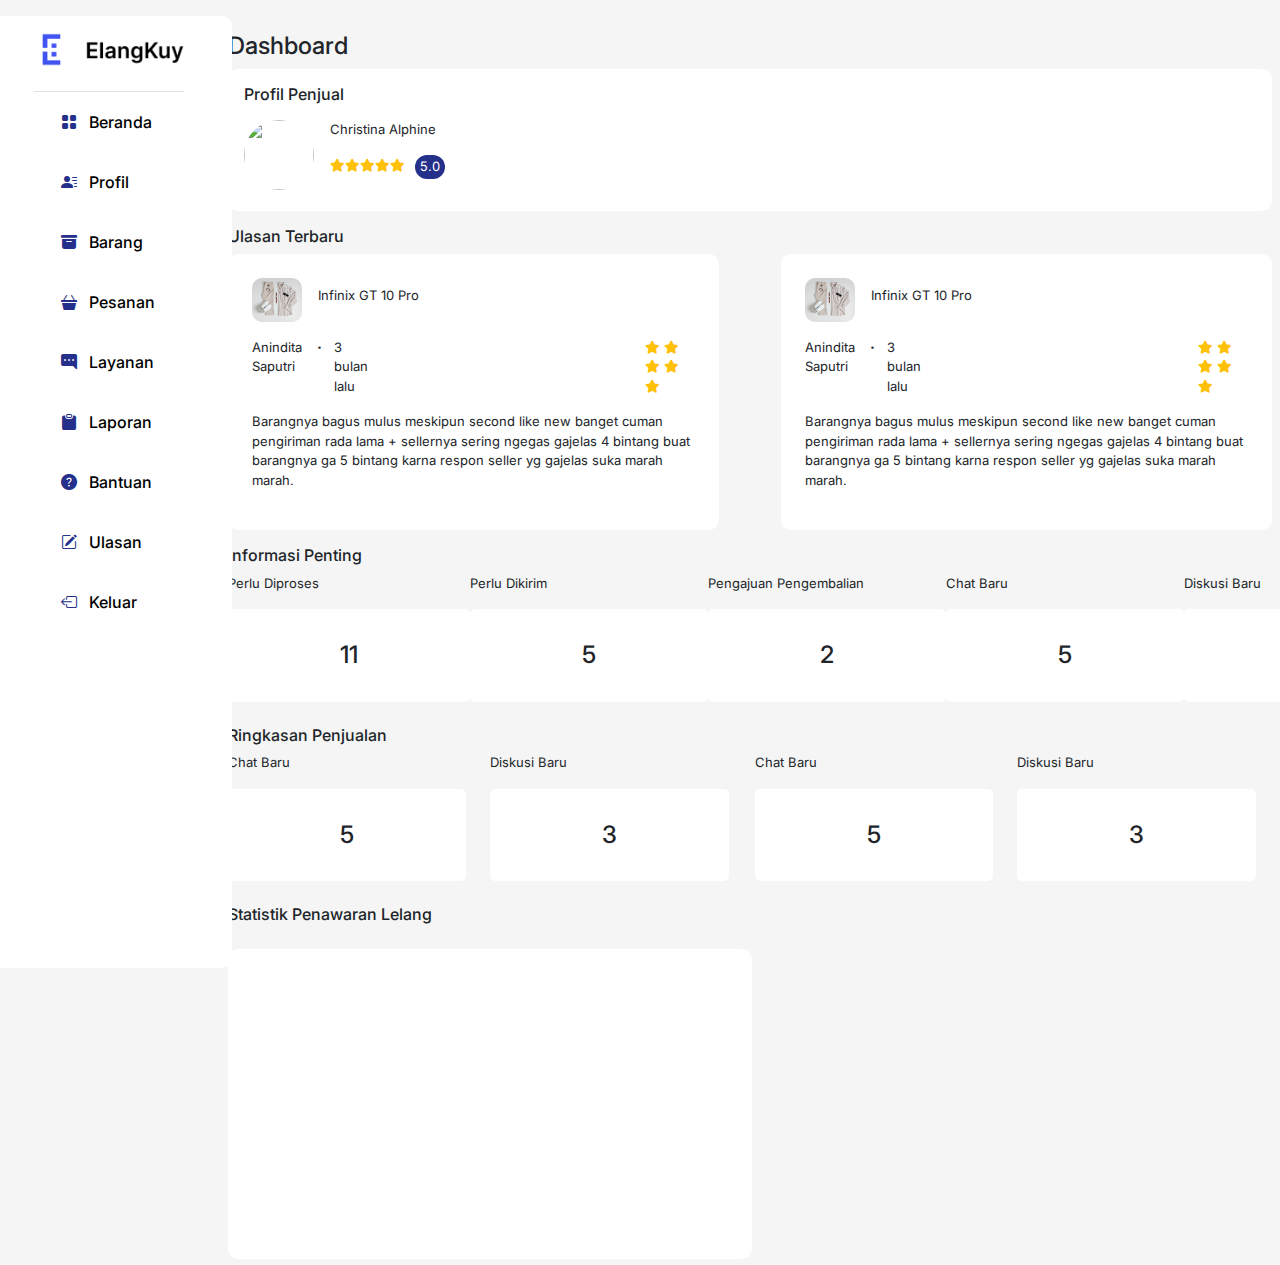
==== seller/index.html @ 98bc8c27 "penambahan login dan register" ====
<!DOCTYPE html>
<html lang="en">
<head>
    <meta charset="UTF-8">
    <meta name="viewport" content="width=device-width, initial-scale=1.0">

    <title>ElangKuy</title>
    <!-- logo halaman -->
    <link href="../assets/img/logohalaman.png" rel="icon">

    <!-- Font -->
    <link rel="preconnect" href="https://fonts.googleapis.com">
    <link rel="preconnect" href="https://fonts.gstatic.com" crossorigin>
    <link href="https://fonts.googleapis.com/css2?family=Inter:ital,opsz,wght@0,14..32,100..900;1,14..32,100..900&display=swap" rel="stylesheet">

    <!-- Bootstrap -->
    <link href="https://cdn.jsdelivr.net/npm/bootstrap@5.3.3/dist/css/bootstrap.min.css" rel="stylesheet" integrity="sha384-QWTKZyjpPEjISv5WaRU9OFeRpok6YctnYmDr5pNlyT2bRjXh0JMhjY6hW+ALEwIH" crossorigin="anonymous">
    <script src="https://cdn.jsdelivr.net/npm/bootstrap@5.3.3/dist/js/bootstrap.bundle.min.js" integrity="sha384-YvpcrYf0tY3lHB60NNkmXc5s9fDVZLESaAA55NDzOxhy9GkcIdslK1eN7N6jIeHz" crossorigin="anonymous"></script>

    <!-- Boostrap Icons & Font Awesome Icons -->
    <link rel="stylesheet" href="https://cdnjs.cloudflare.com/ajax/libs/font-awesome/6.0.0-beta3/css/all.min.css">
    <link rel="stylesheet" href="https://cdn.jsdelivr.net/npm/bootstrap-icons@1.11.3/font/bootstrap-icons.min.css">

    <!-- Chart JS -->
    <script src="https://cdnjs.cloudflare.com/ajax/libs/Chart.js/2.9.4/Chart.js"></script>

    <link rel="stylesheet" href="../assets/css/dashboard.css">
</head>
<body>
    <div class="row">
        <div class="col-md-2">
            <div class="d-flex flex-column align-items-center">
                <aside class="side-bar border-box bg-white ms-4 mt-3 pt-3 px-5">
                    <div class="logo">
                        <img src="../assets/img/logo.png" width="150px" alt="logo">
                    </div>
                    <ul class="nav flex-column border-top border-grey mt-4">
                        <li class="nav-item my-2">
                            <a class="nav-link fw-medium" href="#"><i class="bi bi-grid-fill side-icon me-2"></i> Beranda</a>
                        </li>
                        <li class="nav-item my-2">
                            <a class="nav-link fw-medium" href="#"><i class="bi bi-person-lines-fill side-icon me-2"></i> Profil</a>
                        </li>
                        <li class="nav-item my-2">
                            <a class="nav-link fw-medium" href="#"><i class="bi bi-archive-fill side-icon me-2"></i> Barang </a>
                        </li>
                        <li class="nav-item my-2">
                            <a class="nav-link fw-medium" href="#"><i class="bi bi-basket3-fill side-icon me-2"></i> Pesanan</a>
                        </li>
                        <li class="nav-item my-2">
                            <a class="nav-link fw-medium" href="#"><i class="bi bi-chat-right-dots-fill side-icon me-2"></i> Layanan</a>
                        </li>
                        <li class="nav-item my-2">
                            <a class="nav-link fw-medium" href="#"><i class="bi bi-clipboard-fill side-icon me-2"></i> Laporan</a>
                        </li>
                        <li class="nav-item my-2">
                            <a class="nav-link fw-medium" href="#"><i class="bi bi-question-circle-fill side-icon me-2"></i> Bantuan</a>
                        </li>
                        <li class="nav-item my-2">
                            <a class="nav-link fw-medium" href="#"><i class="bi bi-pencil-square side-icon me-2"></i> Ulasan</a>
                        </li>
                        <li class="nav-item my-2">
                            <a class="nav-link fw-medium" href="#"><i class="bi bi-box-arrow-left side-icon me-2"></i> Keluar</a>
                        </li>
                    </ul>
                </aside>
            </div>
        </div>
        <div class="main col-md-10 mt-3">
            <h4 class="mt-3">Dashboard</h4>
            <div class="profile me-2">
                <h6 class="fw-medium mb-3">Profil Penjual</h6>
                <div class="profile-section d-flex mt-2">
                    <div>
                        <img src="https://plus.unsplash.com/premium_photo-1664536392896-cd1743f9c02c?q=80&w=1887&auto=format&fit=crop&ixlib=rb-4.0.3&ixid=M3wxMjA3fDB8MHxwaG90by1wYWdlfHx8fGVufDB8fHx8fA%3D%3D" class="rounded-circle" alt="">
                    </div>
                    <div class="seller-info ms-3">
                        <p>Christina Alphine</p>
                        <div class="icon-profile d-flex">
                            <i class="fas fa-star text-warning mt-1">
                            </i>
                            <i class="fas fa-star text-warning mt-1">
                            </i>
                            <i class="fas fa-star text-warning mt-1">
                            </i>
                            <i class="fas fa-star text-warning mt-1">
                            </i>
                            <i class="fas fa-star text-warning mt-1">
                            </i>
                            <p>5.0</p>
                        </div>
                    </div>
                </div>
            </div>
            <div class="review mt-3 me-2">
                <h6>Ulasan Terbaru</h6>
                <div class="d-flex justify-content-between">
                    <div class="review-card">
                        <div class="review-title d-flex">
                            <img src="../assets/img/carousel1.png" width="50px" alt="">
                            <p class="ms-3 mt-2">Infinix GT 10 Pro</p>
                        </div>
                        <div class="reviewer d-flex mt-3">
                            <p>Anindita Saputri </p>
                            <i class="bi bi-dot mx-2"></i>
                            <p> 3 bulan lalu</p>
                            <div class="stars-icon">
                                <i class="fas fa-star text-warning">
                                </i>
                                <i class="fas fa-star text-warning">
                                </i>
                                <i class="fas fa-star text-warning">
                                </i>
                                <i class="fas fa-star text-warning">
                                </i>
                                <i class="fas fa-star text-warning">
                                </i>
                            </div>
                        </div>
                        <p>Barangnya bagus mulus meskipun second like new banget cuman pengiriman rada lama + sellernya sering ngegas gajelas 4 bintang buat barangnya ga 5 bintang karna respon seller yg gajelas suka marah marah.</p>
                    </div>
                    <div class="review-card">
                        <div class="review-title d-flex">
                            <img src="../assets/img/carousel1.png" width="50px" alt="">
                            <p class="ms-3 mt-2">Infinix GT 10 Pro</p>
                        </div>
                        <div class="reviewer d-flex mt-3">
                            <p>Anindita Saputri </p>
                            <i class="bi bi-dot mx-2"></i>
                            <p> 3 bulan lalu</p>
                            <div class="stars-icon">
                                <i class="fas fa-star text-warning">
                                </i>
                                <i class="fas fa-star text-warning">
                                </i>
                                <i class="fas fa-star text-warning">
                                </i>
                                <i class="fas fa-star text-warning">
                                </i>
                                <i class="fas fa-star text-warning">
                                </i>
                            </div>
                        </div>
                        <p>Barangnya bagus mulus meskipun second like new banget cuman pengiriman rada lama + sellernya sering ngegas gajelas 4 bintang buat barangnya ga 5 bintang karna respon seller yg gajelas suka marah marah.</p>
                    </div>
                </div>
            </div>
            <div class="information mt-3 me-2">
                <h6 class="fw-medium">Informasi Penting</h6>
                <div class="information-card d-flex justify-content-between">
                    <div class="information-item">
                        <p>Perlu Diproses</p>
                        <h4>11</h4>
                    </div>
                    <div class="information-item">
                        <p>Perlu Dikirim</p>
                        <h4>5</h4>
                    </div>
                    <div class="information-item">
                        <p>Pengajuan Pengembalian</p>
                        <h4>2</h4>
                    </div>
                    <div class="information-item">
                        <p>Chat Baru</p>
                        <h4>5</h4>
                    </div>
                    <div class="information-item">
                        <p>Diskusi Baru</p>
                        <h4>3</h4>
                    </div>
                </div>
            </div>
            <div class="summary mt-3">
                <h6>Ringkasan Penjualan</h6>
                <div class="summary-card d-flex justify-content-between">
                    <div class="summary-card-left d-flex">
                        <div class="summary-item">
                            <p>Chat Baru</p>
                            <h4>5</h4>
                        </div>
                        <div class="summary-item">
                            <p>Diskusi Baru</p>
                            <h4>3</h4>
                        </div>
                    </div>
                    <div class="summary-card-right d-flex">
                        <div class="summary-item">
                            <p>Chat Baru</p>
                            <h4>5</h4>
                        </div>
                        <div class="summary-item">
                            <p>Diskusi Baru</p>
                            <h4>3</h4>
                        </div>
                    </div>
                </div>
            </div>
            <div class="auction-chart mt-3 me-2">
                <h6 class="fw-medium">Statistik Penawaran Lelang</h6>
                <canvas id="myChart" class="mt-3"></canvas>
            </div>
        </div>
    </div>

    <script src="../assets/js/chart.js"></script>
</body>
</html>
---- assets/css/dashboard.css ----
body {
    font-family: 'Inter', sans-serif;
    background-color: #f5f5f5;
}

aside {
    border-radius: 10px;
    padding-bottom: 21rem;
    position: fixed;
}

.side-bar .nav .nav-item .nav-link {
    color: black;
    padding: 10px 27px;
}

.side-bar .nav .nav-item .nav-link:hover {
    color: #4154f1;
    background-color: #4153f12f;
    border-radius: 10px;
}

.side-bar .nav .nav-item .nav-link.active {
    color: #4154f1;
    background-color: #4153f12f;
    border-radius: 10px;
}

.filter-container {
    border-radius: 10px;
    position: fixed;
}

.search {
    position: fixed;
    top: 0;
    z-index: 50;
}

.search input{
    background-color: #fff;
    border-style: none;
    border-radius: 10px;
    padding: 10px 25.4rem;
    color: black;
}

.search-icon {
    position: absolute;
    padding: 5px 20px;
    top: 5px;
    right: 10px; /* Jarak ikon dari sisi kanan */
    color: white;
    cursor: pointer;
    background: linear-gradient(to right, #4154f1, #25308b);
    border-radius: 10px;
}

.side-icon {
    color: #25308b;
}

.carousel {
    margin-top: 4rem;
}

.carousel-item img{
    border-radius: 10px;
}

.category .type1, .type2 {
    font-weight: medium;
    padding: 10px 10px;
    background: linear-gradient(to right, #4154f1, #25308b);
    width: 12rem;
    text-align: center;
    border-radius: 5px;
}

.category .type1 {
    background: linear-gradient(to right, #4154f1, #25308b);
}

.category .type1 a{
    color: white;
}

.category .type2 {
    background: linear-gradient(to right, #fec400, #ffd700);
}

a {
    text-decoration: none;
    color: black;
}

.product .product-card .card {
    width: 12.5rem;
    border-style: none;
}

.product .product-card .card .card-title {
    font-size: medium;
}

.product .product-card .card .card-body {
    font-size: small;
}

.product .product-card .card .btn {
    background-color: #2E3A8A;
    font-size: small;
}

.product .product-card .card img {
    width: 100%;
    height: 200px; /* Tentukan tinggi gambar */
    object-fit: cover; /* Atur agar gambar memenuhi ruang */
  }

.filter-icon {
    color: #25308b;
}

.filter-section .form-check {
    padding: 3px;
}

.filter-container .btn {
    text-align: center;

}

.btn-filter .btn {
    background-color: #2E3A8A;
    padding: 5px 50px;
    border-radius: 10px;
}

.pagination {
    display: flex;
    justify-content: center;
    margin-top: 2rem;
}

.pagination a {
    text-decoration: none;
    color: #25308b;
    padding: 5px 15px;
    background-color: transparent;
    border: none;
}

.pagination .page-link:hover {
    background-color: #25308b;
    color: white;
}

.pagination .page-icon{
    margin-top: 5px;
}

.main {
    padding-left: 1.4rem;
}

.profile {
    background-color: white;
    border-radius: 10px;
    padding: 1rem;
    font-size: small;
}

.icon-profile p {
    margin-left: 10px;
    background-color: #25308b;
    color: white;
    padding: 2px 5px;
    border-radius: 15px;
}

.profile-section img {
    width: 70px; 
    height: 70px; 
    object-fit: cover;
    overflow: hidden;
}

.review-card {
    background-color: white;
    padding: 1.5rem;
    border-radius: 10px;
    width: 47%;
    font-size: small;
}

.review-card img{
    border-radius: 10px;
}

.stars-icon {
    margin-left: 17rem;
}

.information {
    font-size: small;
}

.information-item h4{
    background-color: white;
    text-align: center;
    padding: 2rem 7rem;
    border-radius: 5px;
}

.summary {
    font-size: small;
}

.summary-item {
    margin-right: 1.5rem;
}

.summary-item h4{
    background-color: white;
    text-align: center;
    padding: 2rem 7rem;
    border-radius: 5px;
}

#myChart {
    padding: 5rem 7rem;
    background-color: white;
    border-radius: 10px;
}

/* Barang.html */

.breadcrumb {
    margin-top: 1.2rem;
}

.items-status h4{
    background-color: white;
    text-align: center;
    padding: 2rem 19rem;
    border-radius: 10px;
}

.items .button .btn {
    background-color: #4154F1;
    font-size: medium;
    border-radius: 10px;
}

.search-table input{
    padding: 6px 25px;
    border-radius: 10px;
    border-style: none;
}

.table .thead {
    background-color: #25308b;
}
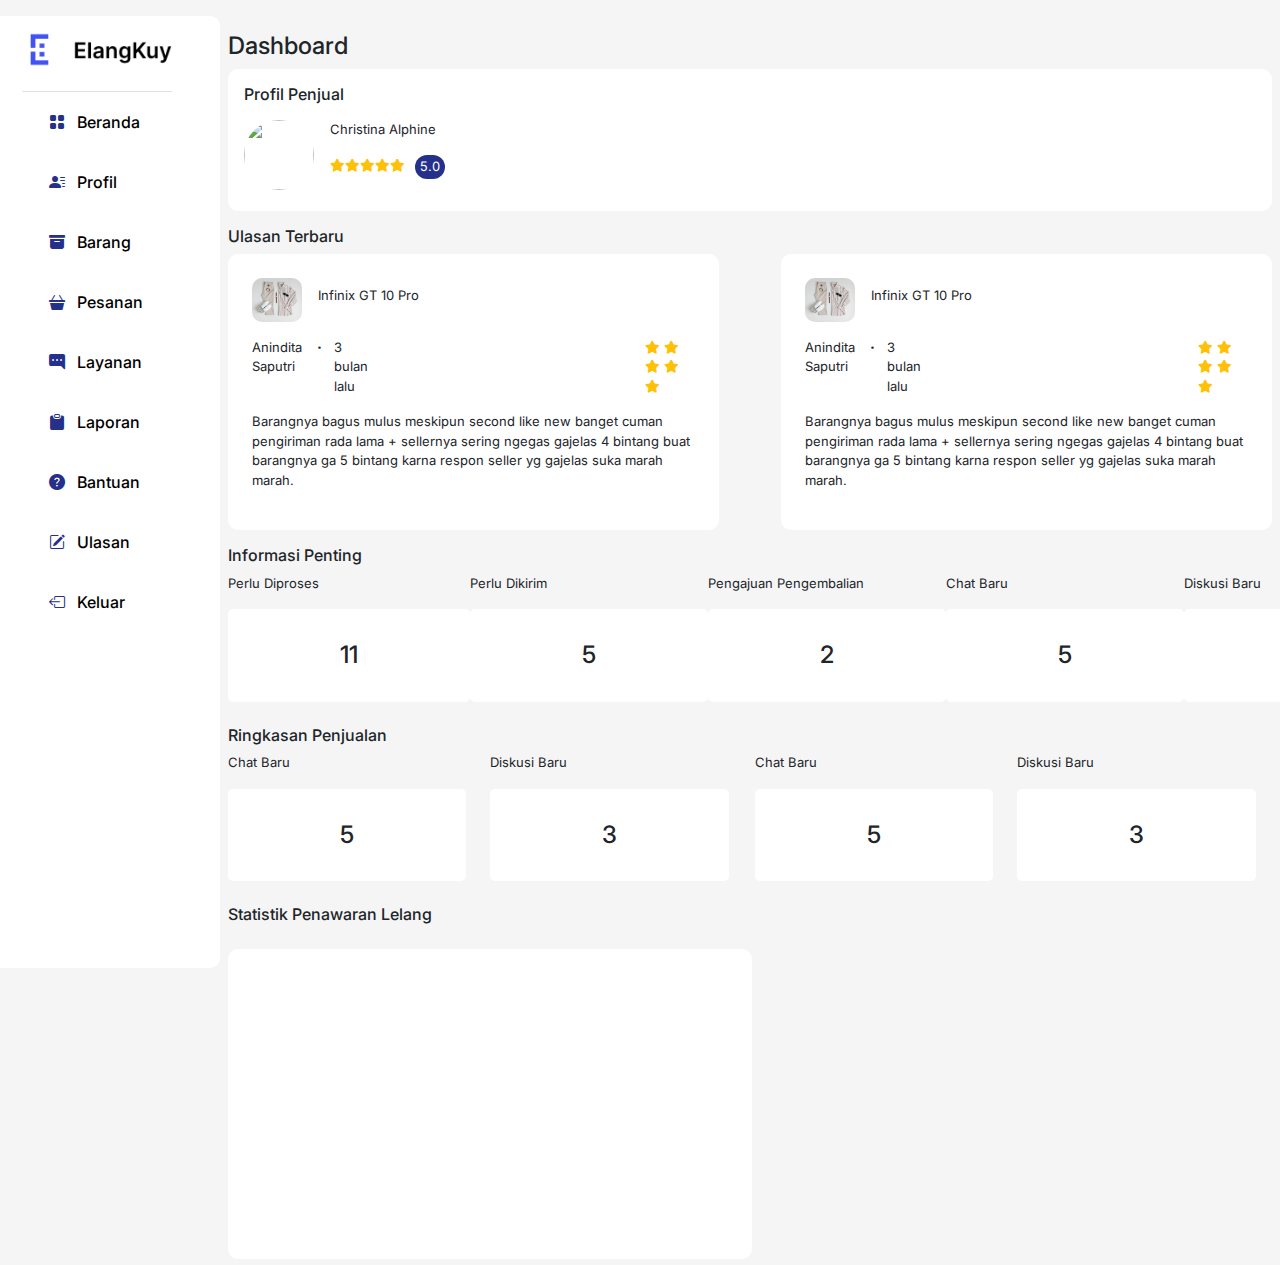
==== commit 9fc39ca9: "penambahan crud dn admin" ====
--- a/seller/index.html
+++ b/seller/index.html
@@ -30,7 +30,7 @@
     <div class="row">
         <div class="col-md-2">
             <div class="d-flex flex-column align-items-center">
-                <aside class="side-bar border-box bg-white ms-4 mt-3 pt-3 px-5">
+                <aside class="side-bar border-box bg-white mt-3 pt-3 px-5">
                     <div class="logo">
                         <img src="../assets/img/logo.png" width="150px" alt="logo">
                     </div>
--- a/assets/css/dashboard.css
+++ b/assets/css/dashboard.css
@@ -1,6 +1,7 @@
 body {
     font-family: 'Inter', sans-serif;
     background-color: #f5f5f5;
+    overflow-x: hidden;
 }
 
 aside {
@@ -37,11 +38,13 @@
     z-index: 50;
 }
 
-.search input{
+
+.search input[type=text]{
     background-color: #fff;
+    width: 65.5rem;
     border-style: none;
     border-radius: 10px;
-    padding: 10px 25.4rem;
+    padding: 10px 10px;
     color: black;
 }
 
@@ -125,6 +128,10 @@
 .filter-section .form-check {
     padding: 3px;
 }
+
+/* .filter-container {
+    width: 250px;
+} */
 
 .filter-container .btn {
     text-align: center;
@@ -261,4 +268,24 @@
 
 .table .thead {
     background-color: #25308b;
+}
+
+.form-barang-lelang {
+    background-color: white;
+    padding: 4rem 5rem;
+    border-radius: 10px;
+}
+
+.photo-upload {
+    border: 2px dashed #ced4da;
+    border-radius: 5px;
+    text-align: center;
+    padding: 2rem;
+    color: #6c757d;
+    margin-bottom: 0.7rem;
+}
+
+.ajukan .btn {
+    background-color: #4154f1;
+    padding: 8px 30px;
 }